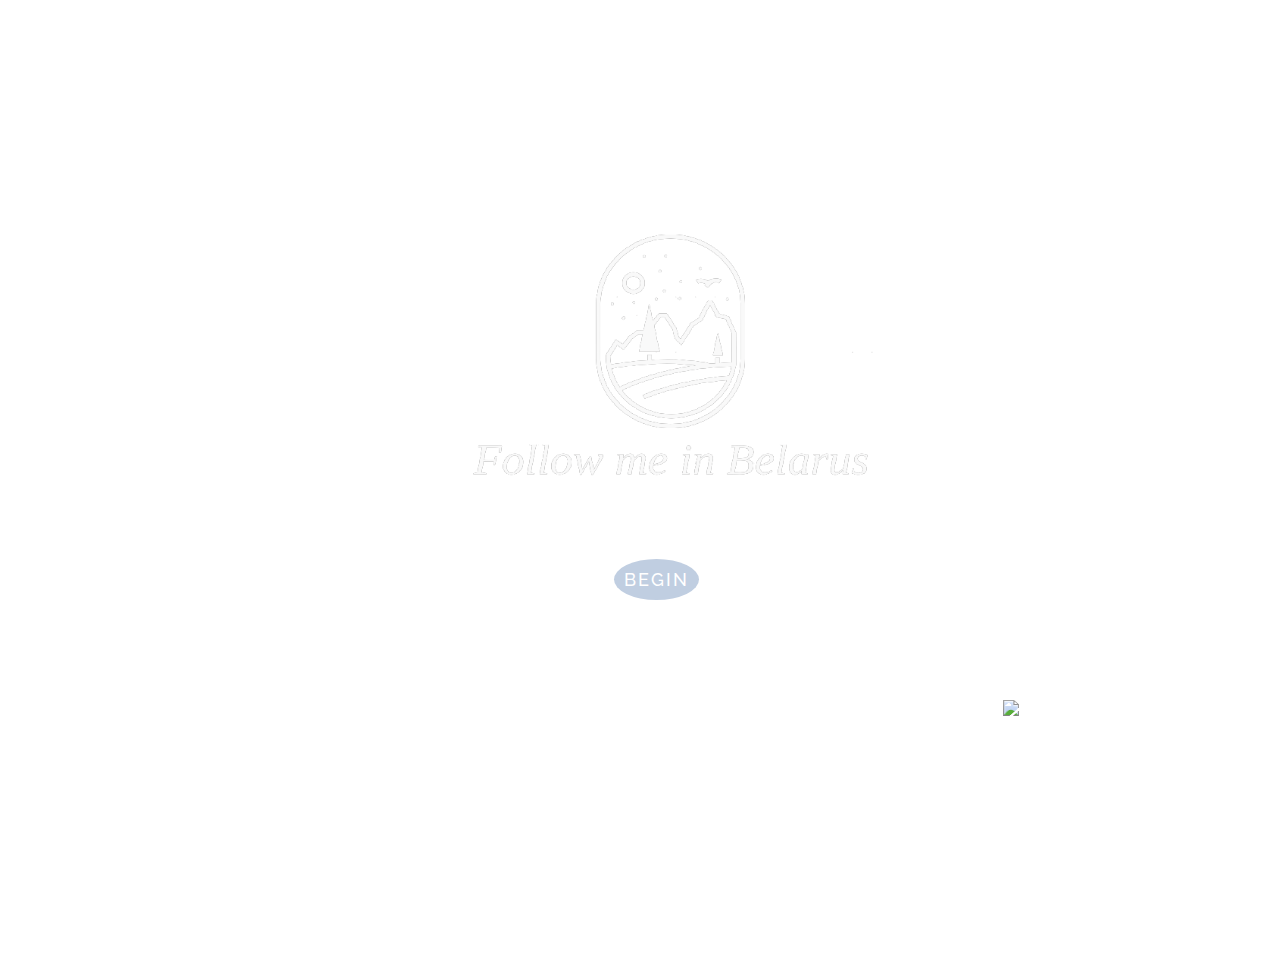
==== index.html @ 923743ea "Add files via upload" ====
<!DOCTYPE html>
<html>
  <head>
        <title>Home</title>
        <link rel="preconnect" href="https://fonts.googleapis.com">
<link rel="preconnect" href="https://fonts.gstatic.com" crossorigin>
<link href="https://fonts.googleapis.com/css2?family=Abel&family=DM+Sans&family=Inter:wght@300&family=Manrope:wght@300;400&family=Montserrat:wght@200;300;400&family=Quicksand&family=Raleway:wght@200;300;400&display=swap" rel="stylesheet">
        <link rel="stylesheet" href="style.css">

  </head>
  <body id="home">
<div id="container">
    <header>

        <main>

        <nav>
            <ul>
              <li><a class="active" href="index.html">Home</a></li>
              <li><a href="minsk.html">Minsk</a></li>
              <li><a href="vitebsk.html">Vitebsk</a></li>
              <li><a href="brest.html">Brest</a></li>
          </ul>
        </nav>
        <div>

      </header>
    </main>
    <div>
<img src="logo.png" class="logo">
  </div>
  <div style="height:700px;">
		<a class="begin" href="minsk.html">begin</a>
	</div>
</body>
<div>
<img id="nature" src="nature.png">
</div>
<footer>
  <p> 2021 <p>

</div>

</footer>
</html>
---- style.css ----
html {
  position: relative;
  min-height: 100%;
}
*{
	margin:0;
	padding:0;
  box-sizing: border-box;
}
body{
  background-color: transparent;
  background-repeat: no-repeat;
}
#container {
  width: 1100px:auto;
  margin: 0 auto;
}
#home{
background-image: url("nature.jpg");
background-size: cover;
background-position: center;:
position: absolute;
}
#minsk{
  background-image: url("minsk11.jpg");
  background-size: 100% auto;
  width: 300px;
  background-repeat: no-repeat;
  background-color: #edf5ed;
}
#vitebsk{
  background-image: url("vitebsk11.jpg");
  background-size: 100% auto;
  width: 300px;
  background-repeat: no-repeat;
  background-color:  #ffebcc;
}
#brest{
  background-image: url("wheat1.jpg");
  background-size: 100% auto;
  width: 300px;
  background-repeat: no-repeat;
  background-color: #ecd8c6;
}
.logo{
	position: absolute;
	height: 300px;
	width: 450px;
	top: 22%;
	left: 35%;
  right: 45%;
}
.begin {
background-color: #C0CEE1;
  color: #FFFF;
  display: inline-block;
font-family: 'Raleway', sans-serif;
font-size: 18px;
padding: 10px 10px;
font-weight: 500;
text-transform: uppercase;
text-decoration: none;
letter-spacing: 2px;
position: absolute;
top: 57%;
left: 48%;
}
.begin {border-radius: 50%;
}
header {
	background-color: #FFFF;
	padding-left:30%;
}
.height {
  height: 300px;
}
#menu-bar{
  display: flex;
  text-align: center;
  margin-left: 300px;
  margin-right: 300px;
  color: white;
}
nav{
	float:left;
	padding-left:5%;
    word-spacing: 50px;
}

nav ul {
	margin: 0;
	padding: 0px;
	list-style: none;
    word-spacing: 50px;
    position: sticky;
}
nav li{
	display:block;
	margin-left: 100px;
  margin-right: 100px;
	padding-top:8px;
	font-size: 25px;
	float: left;
	margin: 40px;
	height: 100vh;
    word-spacing: 50px;

}
#nav-fix {
  height: 30vh;
}
.word-spacing {
  word-spacing:normal;
}
nav a {
  display: inline-block;
	color: #FFFF;
	text-decoration: none;
	font-family: bromello;
	font-size: 25 px;
    word-spacing: 50px;
}
nav a:hover {
	color:#FFFF;
    word-spacing: 50px;
}

footer {
  text-align: center;
  height:0px;
  color:#FFFF;
  position: fixed;
  width: 101%;
  padding-top: 0px;
  padding-bottom: 0px;
}
.normal-footer {
  position: absolute;
  bottom: 50px;
  margin-top: 40px:
  margin-bottom: 40px;
}
.black {
  color: black;
}
footer p {
  font-family: 'Questrial', sans-serif;
  font-size: 13px;
  text-align: center;
  color: #FFFF;
  display: flex;
  justify-content: space-evenly;
}
h1 {
  font-size: 32px;
  line-height: 2em;
}
p {
  line-height: 2em;
  text-align: justify;
  text-size: 14px;
  font-family: 'Quicksand', sans-serif;

}
.margin-left {
  margin-left: 90px;
}
.two-column {
	display: grid;
	grid-template-columns: 50% 50%;
	padding: 10px;
	text-align: justify;
}
.two-column div {
	margin-left: 70px;
	margin-right: 70px;
  margin-top:-210px;
  margin-bottom: 70px;
}
.two-column-40-60 {
  display: grid;
	grid-template-columns: 40% 60%;
	padding: 10px;
	text-align: justify;
}
.two-column-40-60 div {
	margin-left: 40px;
	margin-right: 40px;
  margin-top: 0px;
  margin-bottom: 10px;
}
.two-column-60-40 {
  display: grid;
	grid-template-columns: 60% 40%;
	padding: 10px;
	text-align: justify;
}
.two-column-60-40 div {
	margin-left: 40px;
	margin-right: 40px;
  margin-top: 0px;
  margin-bottom: 10px;
}
.three-column {
	display: grid;
	grid-template-columns: 33% 33% 33%;
	padding: 10px;
	text-align: justify;
}
.three-column div{
	margin-left: 70px;
	margin-right: 10px;
}
.minsk {
  width: 400px;
}
.brest{
  width: 400px;
}
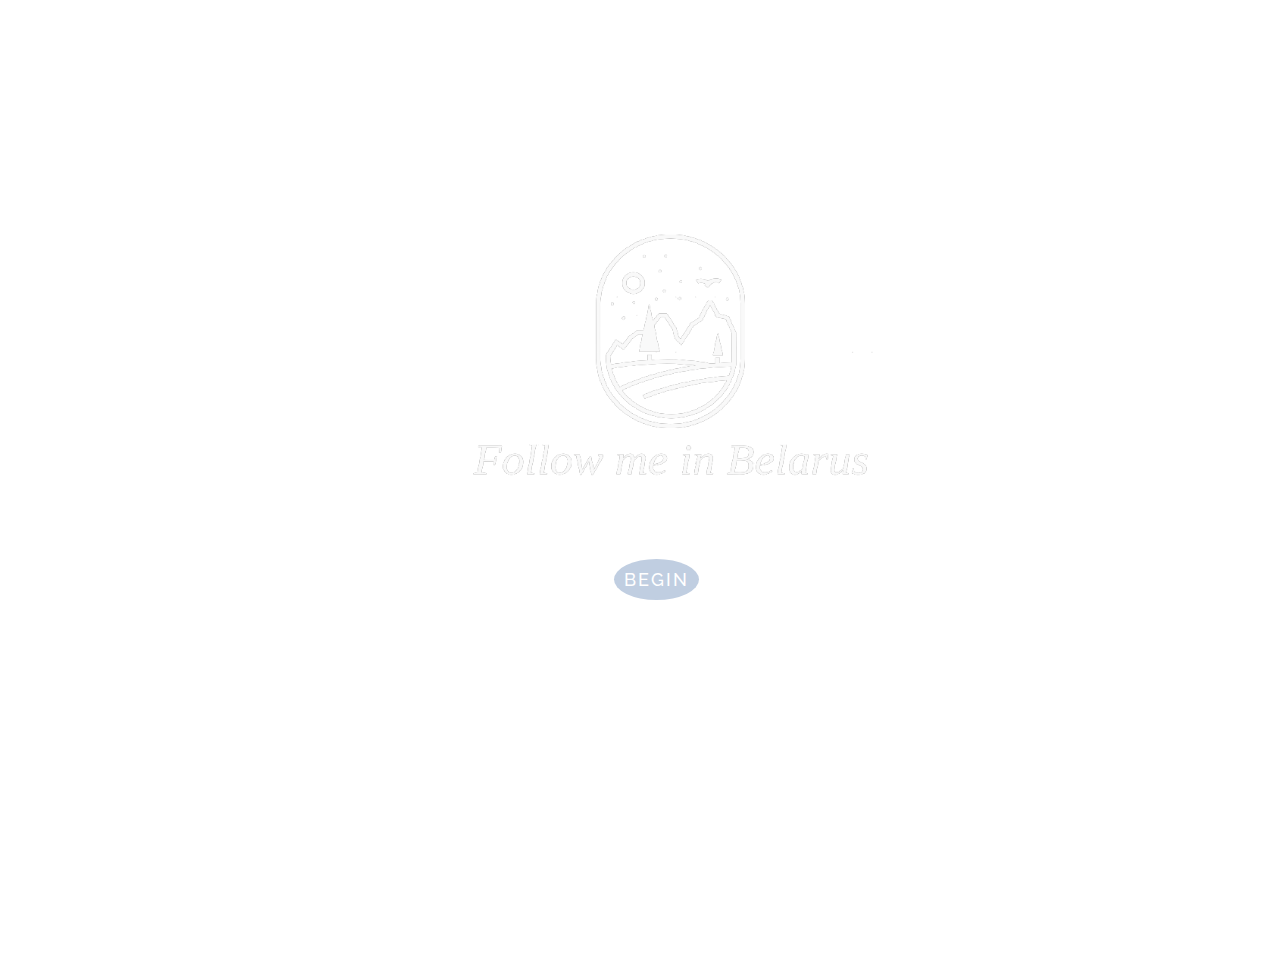
==== commit d4580e2c: "Update index.html" ====
--- a/index.html
+++ b/index.html
@@ -34,7 +34,7 @@
 	</div>
 </body>
 <div>
-<img id="nature" src="nature.png">
+
 </div>
 <footer>
   <p> 2021 <p>
